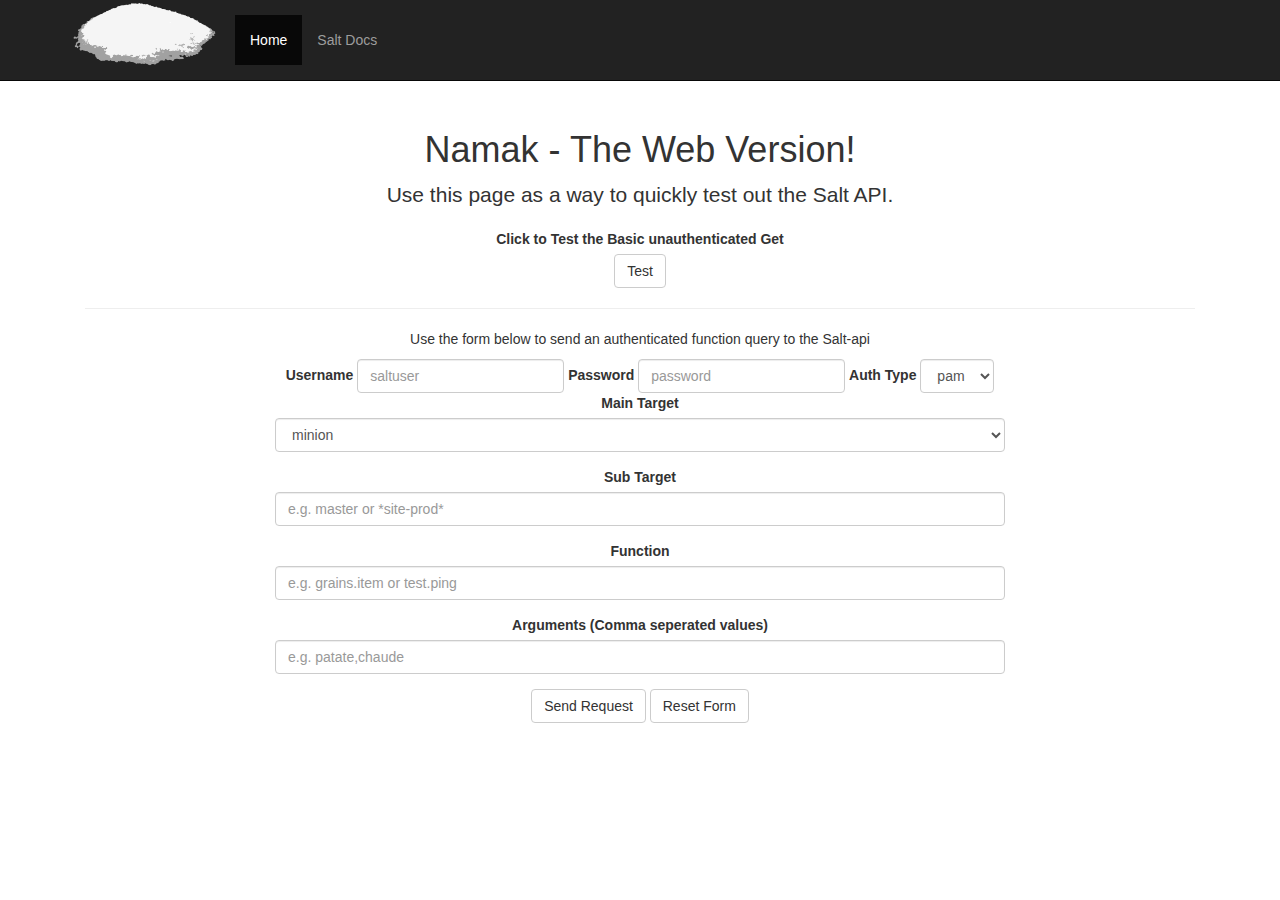
==== app/index.html @ 227ea993 "restructred" ====
<!DOCTYPE html>
<html lang="en">
<head>
    <meta charset="utf-8">
    <meta http-equiv="X-UA-Compatible" content="IE=edge">
    <meta name="viewport" content="width=device-width, initial-scale=1">
    <!-- The above 3 meta tags *must* come first in the head; any other head content must come *after* these tags -->
    <meta name="description" content="">
    <meta name="author" content="">
    <link rel="icon" href="../static/img/favicon.ico">

    <title>Salt API Client</title>

    <!-- Bootstrap core CSS -->
    <link href="../static/css/bootstrap.min.css" rel="stylesheet">
    <!-- Custom styles for this template -->
    <link href="../static/css/custom.css" rel="stylesheet">
    <!-- HTML5 shim and Respond.js for IE8 support of HTML5 elements and media queries -->
    <!--[if lt IE 9]>
    <script src="https://oss.maxcdn.com/html5shiv/3.7.2/html5shiv.min.js"></script>
    <script src="https://oss.maxcdn.com/respond/1.4.2/respond.min.js"></script>
    <![endif]-->

</head>

<body>

<nav class="navbar navbar-inverse navbar-fixed-top">
    <div class="container">
        <div class="navbar-header">
            <button type="button" class="navbar-toggle collapsed" data-toggle="collapse" data-target="#navbar" aria-expanded="false" aria-controls="navbar">
                <span class="sr-only">Toggle navigation</span>
                <span class="icon-bar"></span>
                <span class="icon-bar"></span>
                <span class="icon-bar"></span>
            </button>
            <a class="navbar-brand" href="#">
                <img src="../static/img/Salt-cutout.png" width="150" height="70" alt="">
            </a>
        </div>
        <div id="navbar" class="collapse navbar-collapse">
            <ul class="nav navbar-nav">
                <li class="active"><a href="#">Home</a></li>
                <li><a href="http://docs.saltstack.com/en/latest/" target="_blank">Salt Docs</a></li>
            </ul>
        </div><!--/.nav-collapse -->
    </div>
</nav>

<div class="container">

    <div class="starter-template">
        <h1>Namak - The Web Version!</h1>
        <p class="lead">Use this page as a way to quickly test out the Salt API.<br></p>
        <form>
            <div class="form-group">
                <label for="test">Click to Test the Basic unauthenticated Get</label><br>
                <button id="test" type="test" class="btn btn-default">Test</button>
            </div>
        </form>
        <hr>
        <div class="row">
            <div class="col-sm-8 col-centered">
                <p>Use the form below to send an authenticated function query to the Salt-api</p>
                <form class="form-inline">
                    <div class="form-group">
                        <label for="username">Username</label>
                        <input type="text" class="form-control" id="username" placeholder="saltuser">
                    </div>
                    <div class="form-group">
                        <label for="password">Password</label>
                        <input type="password" class="form-control" id="password" placeholder="password">
                    </div>
                    <div class="form-group">
                        <label for="eauth">Auth Type</label>
                        <select class="form-control" id="eauth">
                            <option>pam</option>
                            <option>ldap</option>
                        </select>
                    </div>
                </form>
                <form>
                    <div class="form-group">
                        <label for="expr_form">Main Target</label>
                        <select class="form-control" id="expr_form">
                            <option>minion</option>
                            <option>grain</option>
                            <option>pillar</option>
                        </select>
                    </div>
                    <div class="form-group">
                        <label for="tgt">Sub Target</label>
                        <input type="text" class="form-control" id="tgt" placeholder="e.g. master or *site-prod*">
                    </div>
                    <div class="form-group">
                        <label for="fun">Function</label>
                        <input type="text" class="form-control" id="fun" placeholder="e.g. grains.item or test.ping">
                    </div>
                    <div class="form-group">
                        <label for="arg">Arguments (Comma seperated values)</label>
                        <input type="text" class="form-control" id="arg" placeholder='e.g. patate,chaude'>
                    </div>
                    <button id="test2" type="submit" class="btn btn-default">Send Request</button>
                    <button id="reset" type="reset" class="btn btn-default">Reset Form</button>
                </form>

            </div>
            <div id="myModal" class="modal fade">
                <div class="modal-dialog">
                    <div class="modal-content">
                        <div class="modal-header">
                            <button type="button" class="close" data-dismiss="modal" aria-hidden="true">&times;</button>
                            <h4 class="modal-title">Result</h4>
                        </div>
                        <div class="modal-body">
                            <div class="row" id="response"></div>
                        </div>
                        <div class="modal-footer">
                            <button type="button" class="btn btn-default" data-dismiss="modal">Close</button>
                        </div>
                    </div>
                </div>
            </div>

            <div id="animModal" class="modal fade animmodal"><p><img src="../static/img/ajax-loader.gif">Please Wait</p></div>




        </div>


    </div>

</div><!-- /.container -->


<!-- Bootstrap core JavaScript
================================================== -->
<!-- Placed at the end of the document so the pages load faster -->
<script src="https://ajax.googleapis.com/ajax/libs/jquery/1.11.2/jquery.min.js"></script>
<script src="../static/js/bootstrap.min.js"></script>
<script src="../static/js/main.js"></script>

</body>
</html>
---- static/css/custom.css ----
body {
    padding-top: 70px;
}
.starter-template {
    padding: 40px 15px;
    text-align: center;
}
.col-centered{
    float: none;
    margin: 0 auto;
}

.navbar-fixed-top .nav {
    padding: 15px 0;
}

.navbar-fixed-top .navbar-brand {
    padding: 0 15px;
}

.animmodal{
    padding-top:20%;
}
.modal{
    overflow: scroll;
}
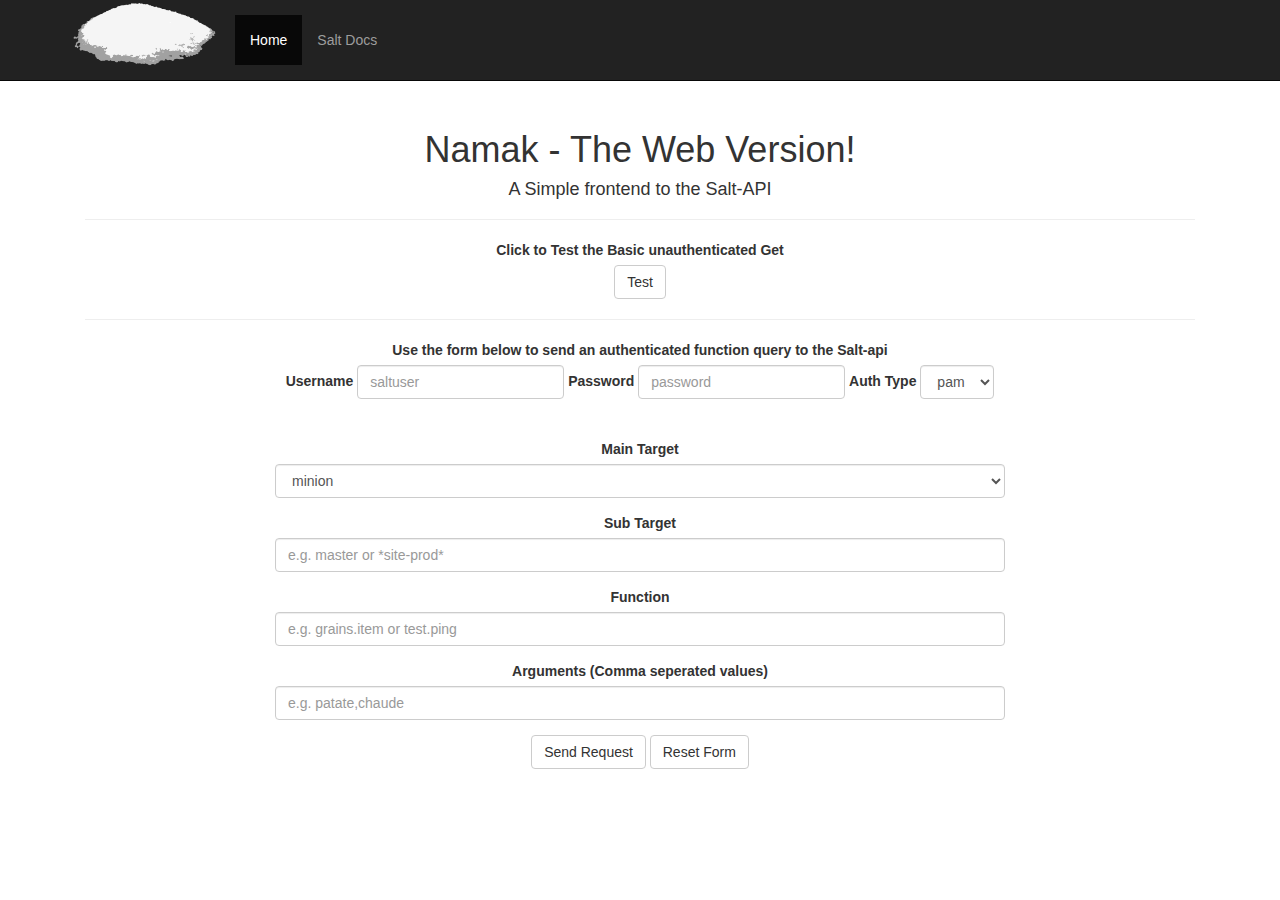
==== commit 529ef112: "small visual changes" ====
--- a/app/index.html
+++ b/app/index.html
@@ -51,7 +51,8 @@
 
     <div class="starter-template">
         <h1>Namak - The Web Version!</h1>
-        <p class="lead">Use this page as a way to quickly test out the Salt API.<br></p>
+        <h4>A Simple frontend to the Salt-API</h4>
+        <hr>
         <form>
             <div class="form-group">
                 <label for="test">Click to Test the Basic unauthenticated Get</label><br>
@@ -61,7 +62,7 @@
         <hr>
         <div class="row">
             <div class="col-sm-8 col-centered">
-                <p>Use the form below to send an authenticated function query to the Salt-api</p>
+                <label>Use the form below to send an authenticated function query to the Salt-api</label><br>
                 <form class="form-inline">
                     <div class="form-group">
                         <label for="username">Username</label>
@@ -79,6 +80,7 @@
                         </select>
                     </div>
                 </form>
+                <br><br>
                 <form>
                     <div class="form-group">
                         <label for="expr_form">Main Target</label>
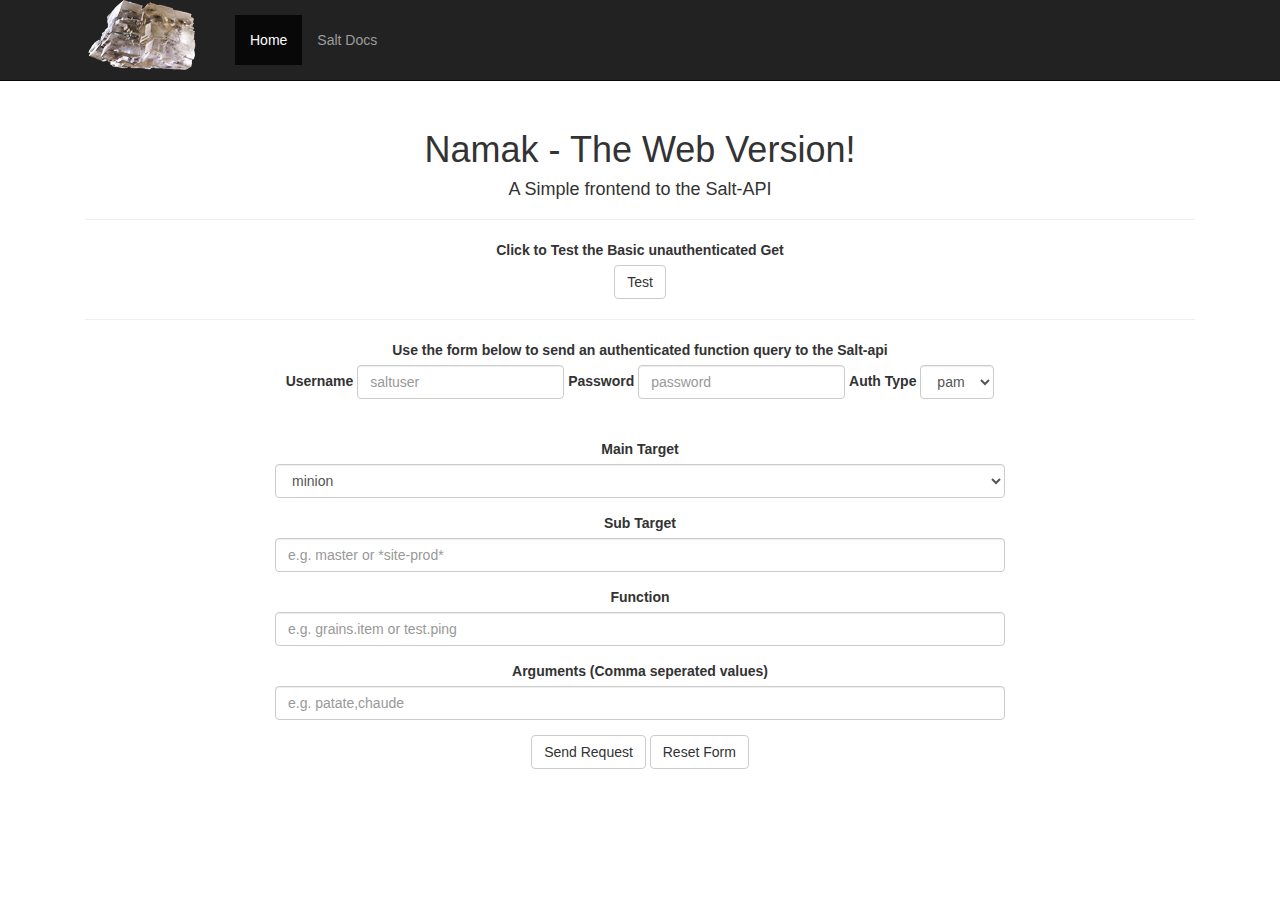
==== commit 5a3c2d3b: "added new logo and tiny changes in app" ====
--- a/app/index.html
+++ b/app/index.html
@@ -22,9 +22,7 @@
     <![endif]-->
 
 </head>
-
 <body>
-
 <nav class="navbar navbar-inverse navbar-fixed-top">
     <div class="container">
         <div class="navbar-header">
@@ -35,7 +33,7 @@
                 <span class="icon-bar"></span>
             </button>
             <a class="navbar-brand" href="#">
-                <img src="../static/img/Salt-cutout.png" width="150" height="70" alt="">
+                <img src="../static/img/namak-logo.png" width="150" height="70" alt="">
             </a>
         </div>
         <div id="navbar" class="collapse navbar-collapse">
@@ -48,7 +46,6 @@
 </nav>
 
 <div class="container">
-
     <div class="starter-template">
         <h1>Namak - The Web Version!</h1>
         <h4>A Simple frontend to the Salt-API</h4>
@@ -105,7 +102,6 @@
                     <button id="test2" type="submit" class="btn btn-default">Send Request</button>
                     <button id="reset" type="reset" class="btn btn-default">Reset Form</button>
                 </form>
-
             </div>
             <div id="myModal" class="modal fade">
                 <div class="modal-dialog">
@@ -123,19 +119,10 @@
                     </div>
                 </div>
             </div>
-
             <div id="animModal" class="modal fade animmodal"><p><img src="../static/img/ajax-loader.gif">Please Wait</p></div>
-
-
-
-
         </div>
-
-
     </div>
-
 </div><!-- /.container -->
-
 
 <!-- Bootstrap core JavaScript
 ================================================== -->
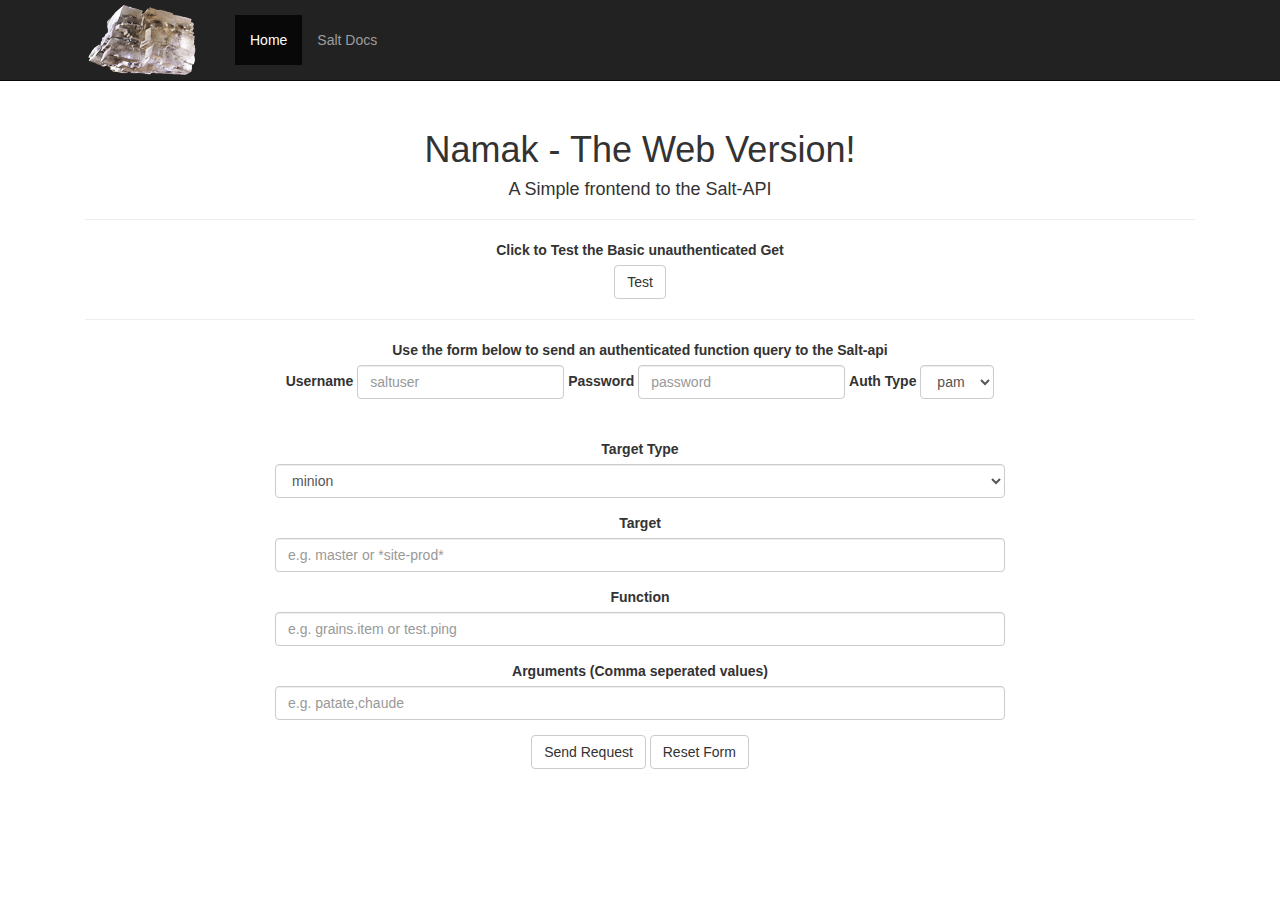
==== commit d1b934f0: "fixed a typo" ====
--- a/app/index.html
+++ b/app/index.html
@@ -80,7 +80,7 @@
                 <br><br>
                 <form>
                     <div class="form-group">
-                        <label for="expr_form">Main Target</label>
+                        <label for="expr_form">Target Type</label>
                         <select class="form-control" id="expr_form">
                             <option>minion</option>
                             <option>grain</option>
@@ -88,7 +88,7 @@
                         </select>
                     </div>
                     <div class="form-group">
-                        <label for="tgt">Sub Target</label>
+                        <label for="tgt">Target</label>
                         <input type="text" class="form-control" id="tgt" placeholder="e.g. master or *site-prod*">
                     </div>
                     <div class="form-group">
--- a/static/css/custom.css
+++ b/static/css/custom.css
@@ -23,4 +23,8 @@
 }
 .modal{
     overflow: scroll;
+}
+
+.navbar-brand>img {
+    margin: 5px 0 0 0;
 }